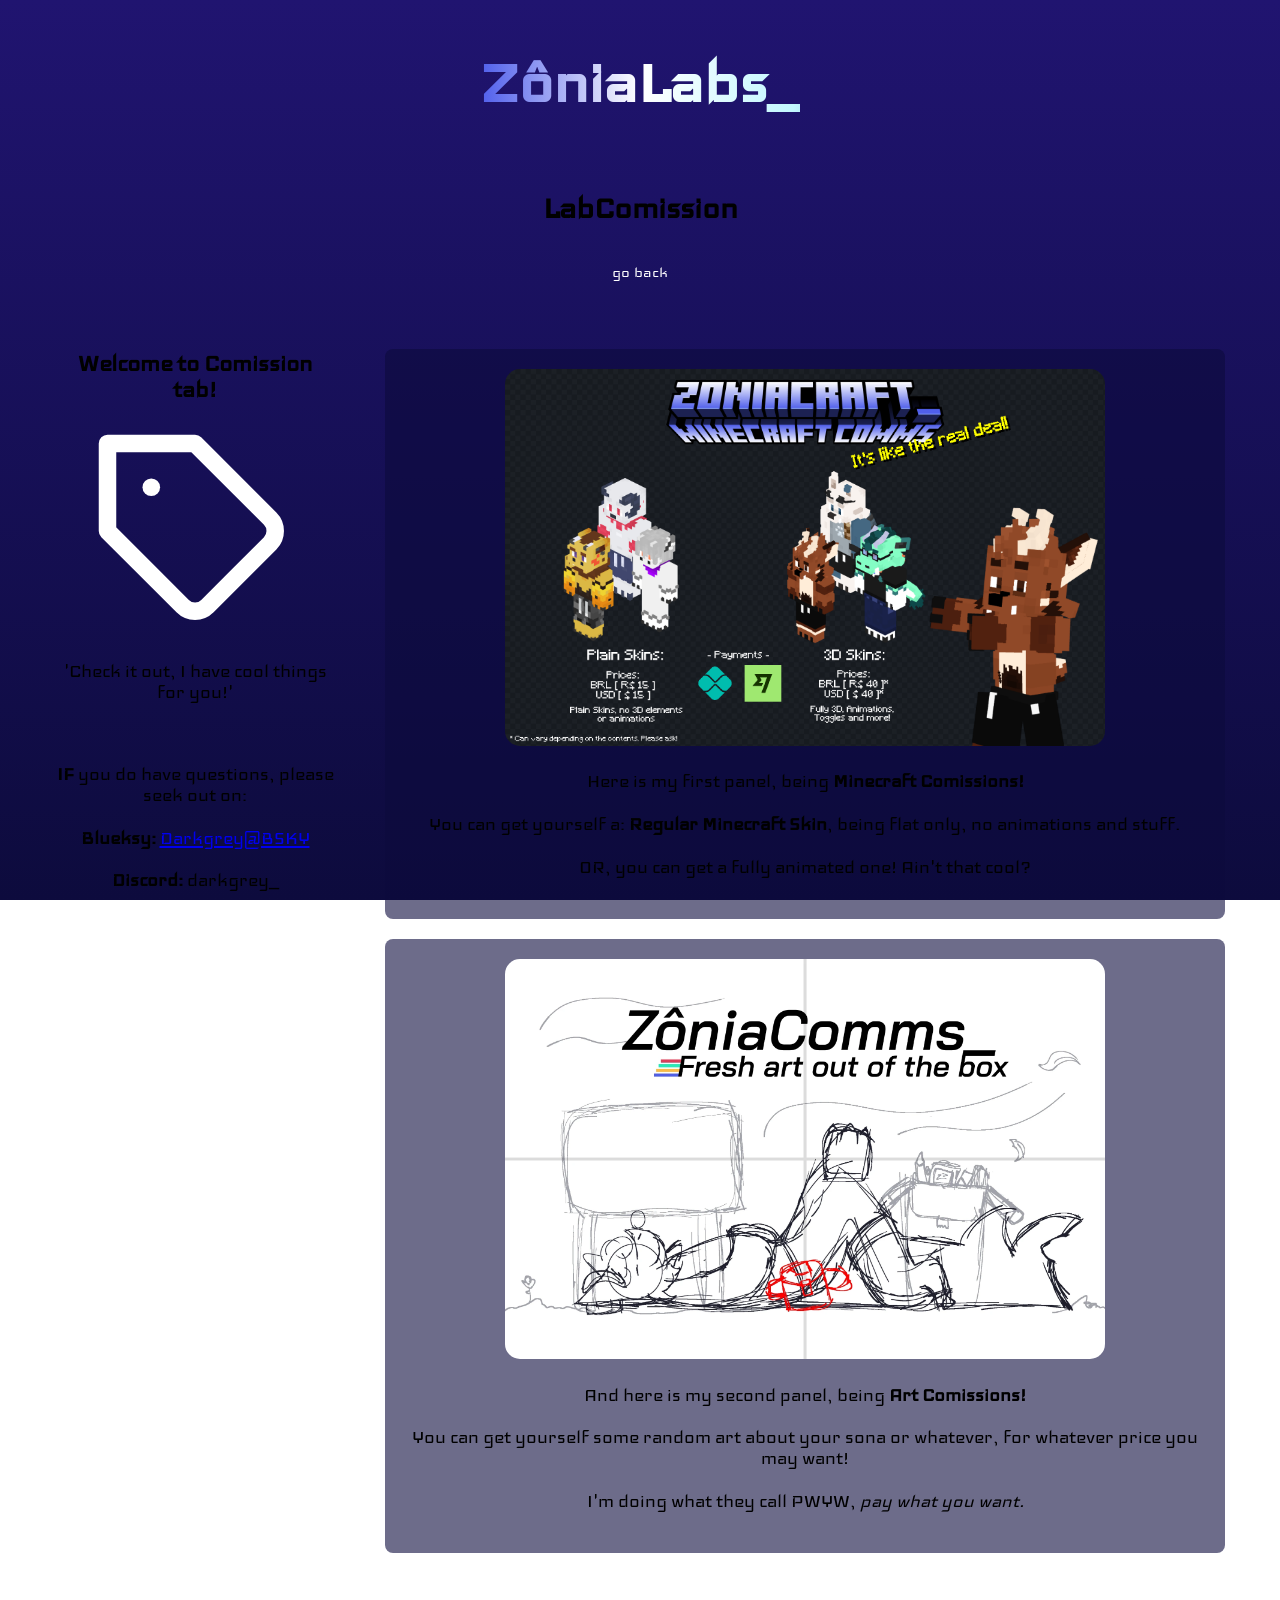
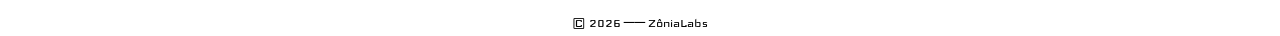
==== pages/comission.html @ c864f075 "Add files via upload" ====
<!DOCTYPE html>
<html lang="en">
<head>
	<meta charset="UTF-8">
	<meta name="viewport" content="width=device-width, initial-scale=1.0">
	<link rel="stylesheet" href="../style.css">
	<link rel="preconnect" href="https://fonts.googleapis.com">
	<link rel="preconnect" href="https://fonts.gstatic.com" crossorigin>
	<link href="https://fonts.googleapis.com/css2?family=Iceland&display=swap" rel="stylesheet">
	<link rel="icon" type="image/x-icon" href="../imgs/zonialogow.svg">
	<title>ZôniaWebsite</title>
</head>
<body>
	<header>
		<h1 class="animated-gradient title">ZôniaLabs_</h1>
		<h1>LabComission</h1>
	</header>
	<nav>
		<div class="nav-links">
			<a href="../index.html">go back</a>
		</div>
	</nav>
	<main>
		<aside>
			<h2>Welcome to <strong>Comission</strong> tab!</h2>
			<svg class="size customSVG" width="100%" height="100%" viewBox="0 0 24 24" version="1.1" xmlns="http://www.w3.org/2000/svg" xmlns:xlink="http://www.w3.org/1999/xlink" xml:space="preserve" xmlns:serif="http://www.serif.com/" style="fill-rule:evenodd;clip-rule:evenodd;stroke-linecap:round;stroke-linejoin:round;">
				<path d="M20.59,13.41L13.42,20.58C13.045,20.955 12.536,21.167 12.005,21.167C11.474,21.167 10.965,20.955 10.59,20.58L2,12L2,2L12,2L20.59,10.59C21.36,11.365 21.36,12.635 20.59,13.41Z" style="fill:none;fill-rule:nonzero;stroke:black;stroke-width:2px;"/>
				<path d="M7,7L7.01,7" style="fill:none;fill-rule:nonzero;stroke:black;stroke-width:2px;"/>
			</svg>
			<p id="text-random">'Check it out, I have cool things for you!'</p>
			<br>
			<p><strong>IF</strong> you do have questions, please seek out on:</p>
			<p><strong>Blueksy: </strong><a href="https://bsky.app/profile/darkgreyrai.bsky.social">Darkgrey@BSKY</a></p>
			<p><strong>Discord: </strong>darkgrey_</p>
		</aside>
		<article>
			<div class="container">
				<img src="../imgs/panel1.png" alt="Panel comission about minecraft." class="size">
				<p>Here is my first panel, being <strong>Minecraft Comissions!</strong></p>
				<p>You can get yourself a: <strong>Regular Minecraft Skin</strong>, being flat only, no animations and stuff.</p>
				<p>OR, you can get a fully animated one! Ain't that cool?</p>
			</div>
			<div class="container">
				<img src="../imgs/panel2.png" alt="Panel comission about minecraft." class="size">
				<p>And here is my second panel, being <strong>Art Comissions!</strong></p>
				<p>You can get yourself some random art about your sona or whatever, for whatever price you may want!</p>
				<p>I'm doing what they call PWYW, <i>pay what you want.</i></p>
			</div>
		</article>
	</main>
	<footer>
		<small>&copy; <span id="year"></span> ── ZôniaLabs</small>
	</footer>
	<script src="../scripts/script.js"></script>
</body>
</html>
---- style.css ----
:root {
    color-scheme: light dark;
    background: #201470;
    background: linear-gradient(180deg,rgba(32, 20, 112, 1) 0%, rgba(13, 11, 61, 1) 100%);
    background-attachment: fixed;
    background-size: cover;
    margin: 0px;
    padding: 0px;
    font-family: "Iceland", sans-serif;
    font-weight: 400;
    font-style: normal;
    font-size: large;
    user-select: none;
}

* {
    --blue-color:   #4187E8;
    --white-color:  #FFFFFF;
}

.bubble {
    position: fixed;
    bottom: -100px;
    border-radius: 50%;
    background: rgba(255, 255, 255, 0.05);
    border: 1px solid rgba(255, 255, 255, 0.1);
    animation: rise linear infinite;
    pointer-events: none;
    z-index: -1;
}

@keyframes rise {
    0% {
        transform: translateY(0) scale(1);
        opacity: 0.6;
    }
    100% {
        transform: translateY(-110vh) scale(1.1);
        opacity: 0;
    }
}

/* Basic Tags */

html, body {
    height: 100%;
    margin: 0;
    text-align: center;
}

body {
    display: flex;
    flex-direction: column;
}

nav {
    display: flex;
    justify-content: center;
    align-items: center;
    padding: 5px;
}

footer {
    padding: 5px;
}

main {
    display: flex;
    flex-direction: row;
    gap: 20px;
    width: 100%;
    max-width: 1200px;
    margin: 0 auto;
    padding: 20px;
}

aside {
    flex: 1;
    min-width: 200px;
    padding: 15px;
    border-radius: 8px;
    position: sticky;
    top: 20px;
    height: max-content;
}

article {
    height: auto;
    flex: 3;
    padding: 15px;
    border-radius: 8px;
}

img {
    max-width: 100%;
    height: auto;
    border-radius: 15px;
}

p {
    font-size: larger;
}

button {
    background-color: rgba(255, 255, 255, 0.1);
    color: white;
    border: 1px solid rgba(255, 255, 255, 0.2);
    padding: 8px 16px;
    border-radius: 8px;
    font-family: "Iceland", sans-serif;
    font-size: large;
    cursor: pointer;
    transition: background-color 0.3s;
}

button:hover {
    background-color: rgba(255, 255, 255, 0.25);
}

/* Custom Tags */

.container {
    background-color: rgba(13, 11, 61, 0.6);
    border-radius: 8px;
    padding: 20px;
    margin: 20px 0px;
    box-sizing: border-box;
    text-align: center;
}

.censored {
    background-color: black;
    color: black;
}

.censored:hover {
    background-color: transparent;
    color: inherit;
}

.size {
    max-width: 75%;
    height: auto;
}

.hide {
    color: white;
    text-decoration: none;
}

/* Nav Links - Up Part */

.nav-links {
    display: flex;
    gap: 20px;
    transition: transform 0.3s ease-in-out;
}

.nav-links a {
    color: white;
    text-decoration: none;
    padding: 8px 16px;
    border-radius: 4px;
    transition: background-color 0.3s;
}

.nav-links a:hover {
    background-color: #555;
    transform: scale(1.2);
}

/* Nav Links - Buttons */

.nav-buttons {
    display: flex;
    flex-direction: row;
    gap: 12px;
    flex-wrap: wrap;
    justify-content: center;
    align-content: center;
}

.nav-buttons a {
    display: inline-flex;
    align-items: center;
    gap: 8px;
    color: white;
    text-decoration: none;
    padding: 8px 16px;
    border-radius: 8px;
    background-color: rgba(255, 255, 255, 0.1);
    transition: background-color 0.3s;
}

.nav-buttons a img {
    width: 50px;
    height: 50px;
}

.nav-buttons a:hover {
    background-color: rgba(255, 255, 255, 0.25);
}
.blue:hover {
    background-color: var(--blue-color);
}

.customSVG,
.customSVG *,
.customSVG path {
    stroke: var(--white-color) !important;
    fill: none !important;
}

.title {
    transition: transform 0.3s ease-in-out;
    display: inline-block;
}

.title:hover {
    transform: scale(1.2);
}

.animated-gradient {
    background: #505FEB;
    background: linear-gradient(90deg,rgba(80, 95, 235, 1) 0%, rgba(255, 255, 255, 1) 25%, rgba(194, 247, 255, 1) 49%, rgba(51, 58, 165, 1) 75%, rgba(41, 48, 151, 1) 100%);

    background-size: 200% auto;

    background-clip: text;
    -webkit-background-clip: text;

    color: transparent;

    animation: flow 4s linear infinite;

    font-size: 4rem;
    font-weight: bold;
}

@keyframes flow {
    0% {
        background-position: 0% center;
    }
    100% {
        background-position: 200% center;
    }
}

/* Mobile Layout */
@media (max-width: 768px) {
    html, body {
        margin: 0;
        padding: 0;
        width: 100%;
        overflow-x: hidden;
        box-sizing: border-box;
        height: auto;
        min-height: 100%;
    }

    main {
        flex-direction: column;
        padding: 8px;
        gap: 8px;
        width: 100%;
        box-sizing: border-box;
    }

    aside {
        position: static;
        min-width: unset;
        width: 100%;
        padding: 10px;
        box-sizing: border-box;
    }

    article {
        width: 100%;
        padding: 10px;
        box-sizing: border-box;
    }

    .animated-gradient {
        font-size: 2.5rem;
    }

    .size {
        max-width: 80%;
    }

    .nav-links {
        flex-wrap: wrap;
        justify-content: center;
        gap: 10px;
    }
}
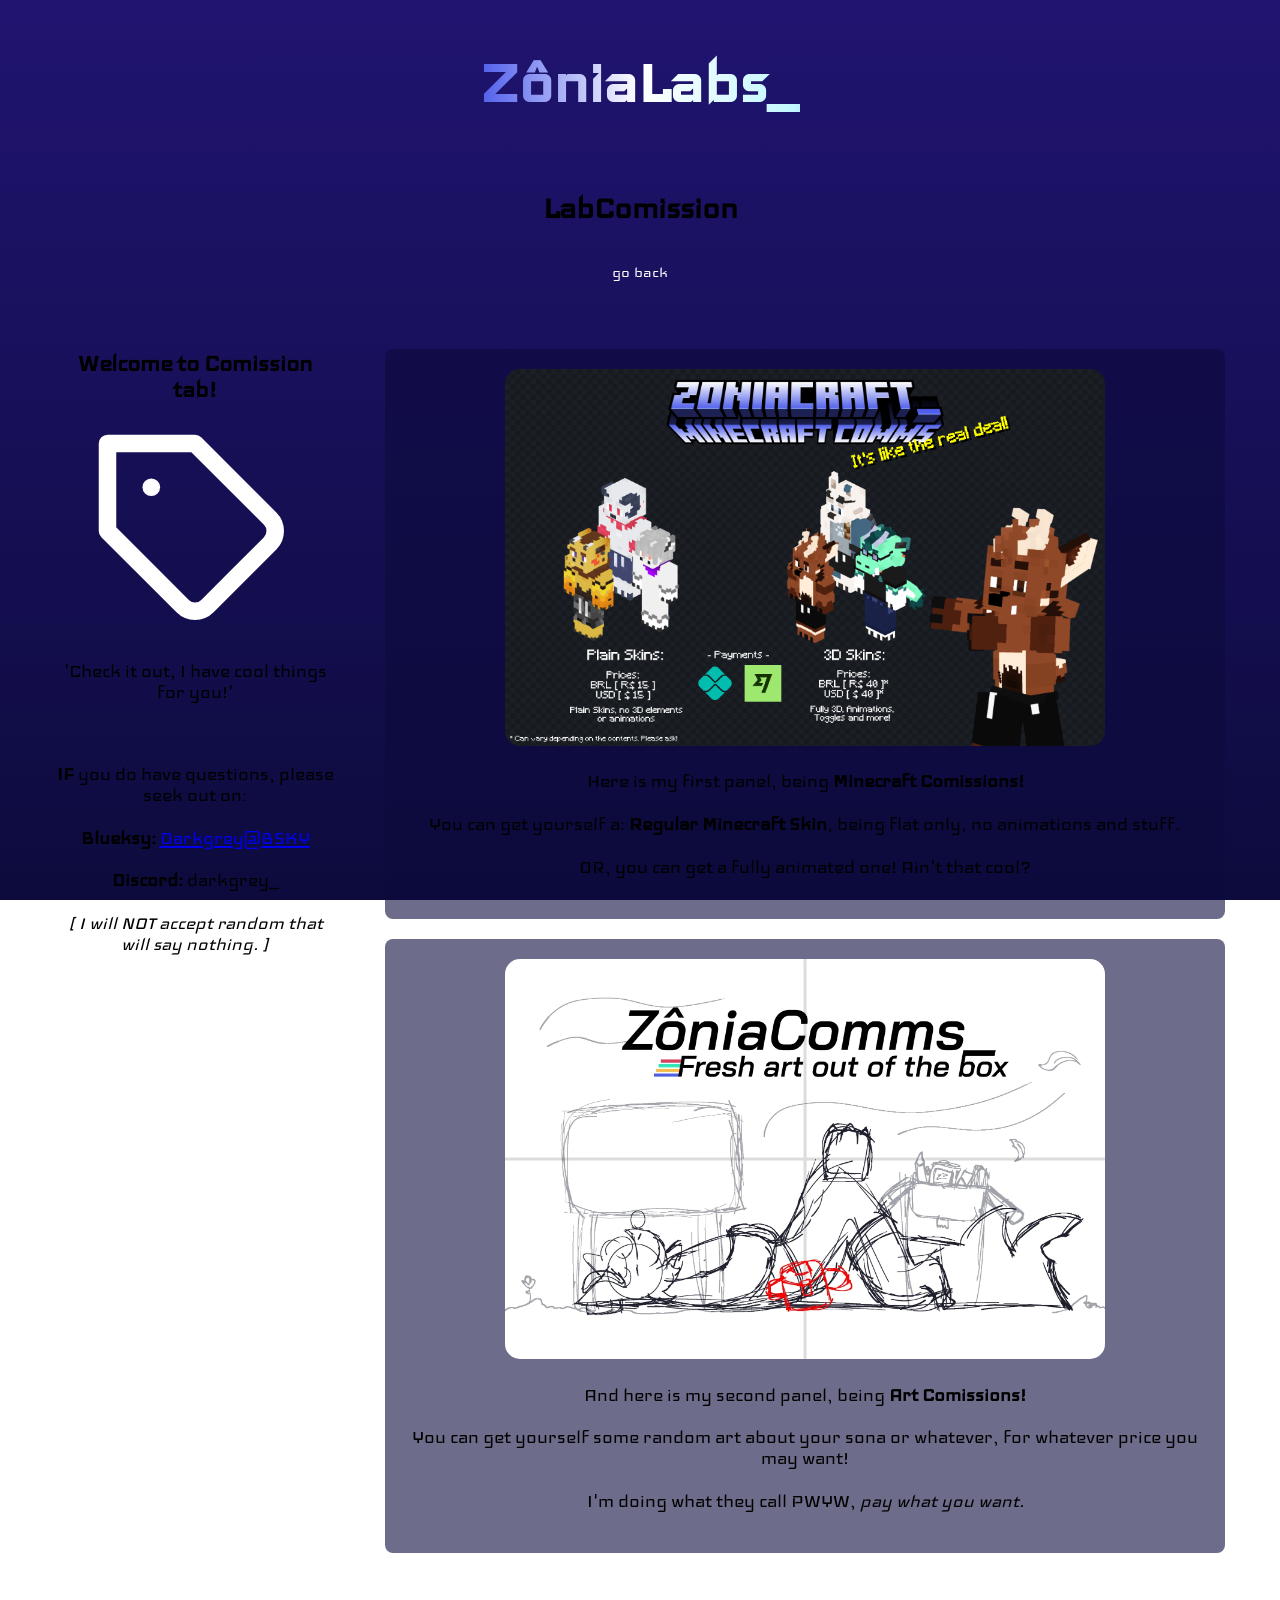
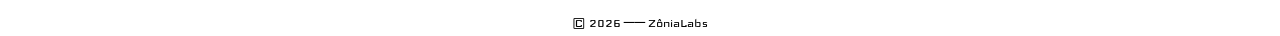
==== commit 4fb98ab7: "Update comission.html Updated line 35." ====
--- a/pages/comission.html
+++ b/pages/comission.html
@@ -32,6 +32,7 @@
 			<p><strong>IF</strong> you do have questions, please seek out on:</p>
 			<p><strong>Blueksy: </strong><a href="https://bsky.app/profile/darkgreyrai.bsky.social">Darkgrey@BSKY</a></p>
 			<p><strong>Discord: </strong>darkgrey_</p>
+			<p><i>[ I will NOT accept random that will say nothing. ]</i></p>
 		</aside>
 		<article>
 			<div class="container">
